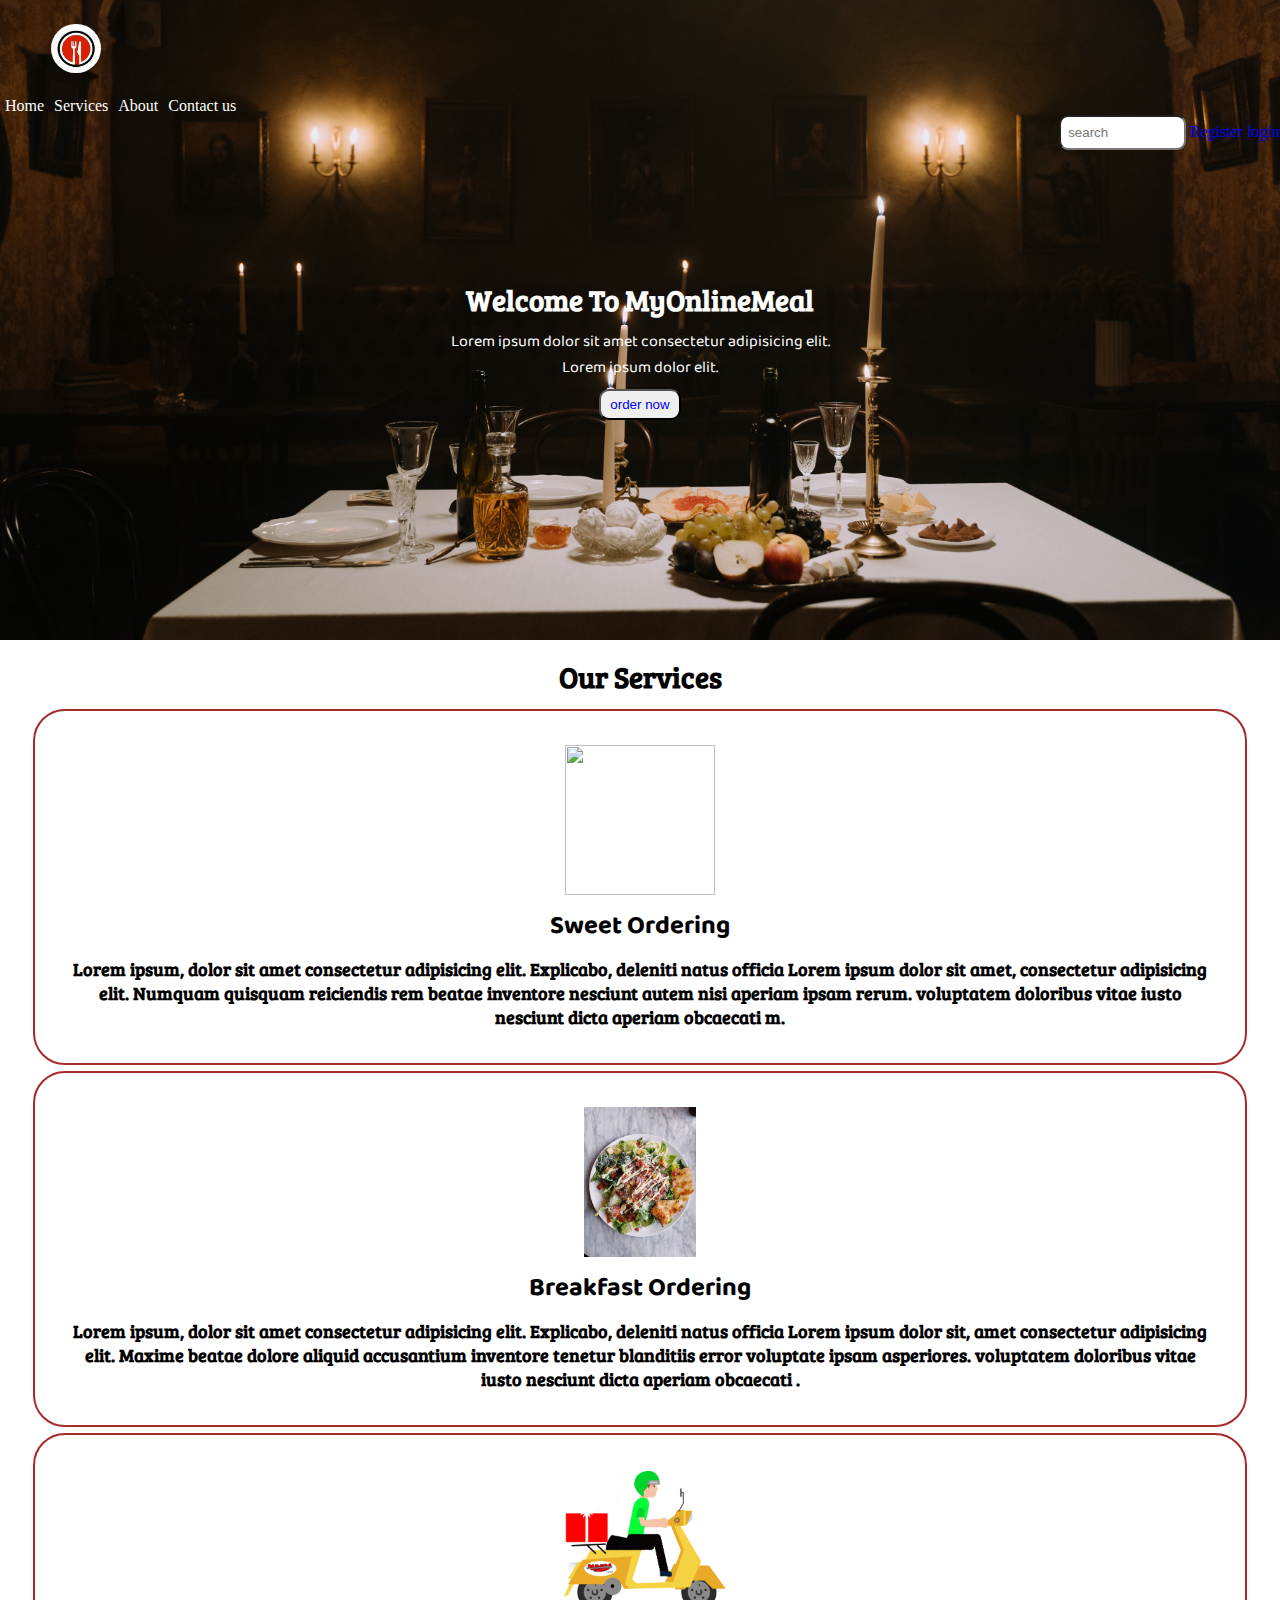
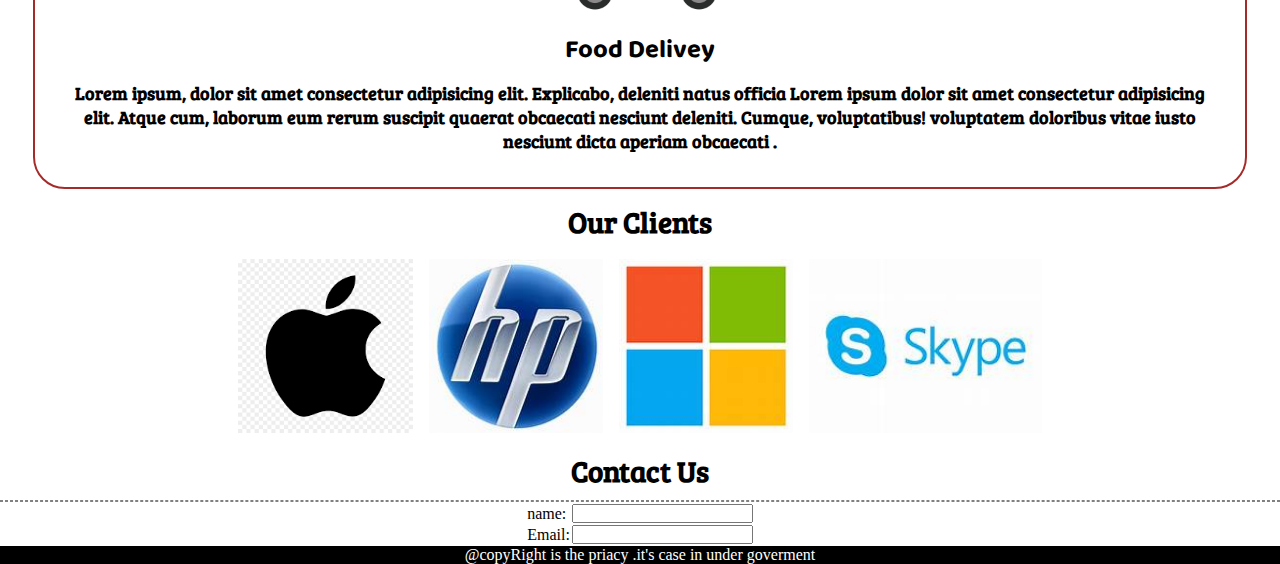
==== index.html @ a234ea57 "Add files via upload" ====
<html lang="en">

<head>
    <meta charset="UTF-8">
    <meta http-equiv="X-UA-Compatible" content="IE=edge">
    <meta name="viewport" content="width=device-width, initial-scale=1.0">
    <title>Best Online Food Delivery In India |MyOnlineMeal.com</title>
    <link rel="stylesheet" media="screen and (max-width:1450px)" href="css/phone.css">
    <link rel="stylesheet" href="css/style.css">
    <link
        href="https://fonts.googleapis.com/css2?family=Baloo+Bhai+2&family=Bree+Serif&family=Murecho:wght@100&display=swap"
        rel="stylesheet">
</head>

<body>
    <nav id="navbar">
        <div id="logo">
            <img src="meal logo.jpg" alt="MyOnlineMeal.com">
        </div>
        <ul>
            <li class="items"><a href="#home">Home</a></li>
            <li class="items"><a href="#services">Services</a></li>
            <li class="items"><a href="#client-section">About</a></li>
            <li class="items"><a href="#contact">Contact us</a></li>
        </ul>
        <div class="NavRight">
             <input class="search_button" type="search" placeholder="  search" aria-label="search">
             <a href="#">Register</a>
             <a  href="form.html">login</a>
        </div>
        
    </nav>
    <section id="home">
        <h1 class="h-primary">Welcome To MyOnlineMeal</h1>
        <p>Lorem ipsum dolor sit amet consectetur adipisicing elit.</p>
        <p>Lorem ipsum dolor elit.</p>
        <button  class="btn"><a href="innerpage.html">order now</a></button>
    </section>

    <section class="services-container">
        <h1 style="color: black" class="h-primary center">Our Services<h1>
                <div id="services">
                    <div class="box">
                        <img src="bg2.jpg" alt="">
                        <h2 class="h-secondary center">Sweet Ordering</h2>
                        <p class="center">Lorem ipsum, dolor sit amet consectetur adipisicing elit. Explicabo,
                            deleniti natus officia Lorem ipsum dolor sit amet, consectetur adipisicing elit. Numquam quisquam reiciendis rem beatae inventore nesciunt autem nisi aperiam ipsam rerum. voluptatem doloribus vitae iusto nesciunt dicta aperiam obcaecati
                           m.</p>

                    </div>
                    <div class="box">
                        <img src="bg3.jpg" alt="">
                        <h2 class="h-secondary center">Breakfast Ordering</h2>
                        <p class="center">Lorem ipsum, dolor sit amet consectetur adipisicing elit. Explicabo,
                            deleniti natus officia Lorem ipsum dolor sit, amet consectetur adipisicing elit. Maxime beatae dolore aliquid accusantium inventore tenetur blanditiis error voluptate ipsam asperiores. voluptatem doloribus vitae iusto nesciunt dicta aperiam obcaecati
                            .</p>

                    </div>
                        <div class="box">
                        <img src="bg1.png" alt="">
                        <h2 class="h-secondary center">Food Delivey</h2>
                        <p class="center">Lorem ipsum, dolor sit amet consectetur adipisicing elit. Explicabo,
                            deleniti natus officia Lorem ipsum dolor sit amet consectetur adipisicing elit. Atque cum, laborum eum rerum suscipit quaerat obcaecati nesciunt deleniti. Cumque, voluptatibus! voluptatem doloribus vitae iusto nesciunt dicta aperiam obcaecati
                            .</p>

                    </div>
                </div>
    </section>

    <section id="client-section">
        <h1 class="h-primary center">Our Clients</h1>
        <div id="clients">
            <div id="clients-item">
                <img class="apple" src="apple logo.png" alt="apple logo">
            </div>
            <div id="clients-item">
                <img src="hp logo .png" alt="hp logo">
            </div>
            <div id="clients-item">
                <img src="microsoft logo .png" alt="microsoft logo">
            </div>
            <div id="clients-item">
                <img src="skype logo .png" alt="skype logo">
            </div>
        </div>
    </section>

    <section id="contact">
        <h1 class="h-primary center">Contact Us</h1>
        <hr style="border:1px dashed;">
        <div id="contact-box">
            <form >
                <table>
                    <tr>
                        <td>name: </td>
                        <td><input type="text"></td>
                    </tr>
                    <tr>
                        <td>Email: </td>
                        <td>
                            <input type="Email">
                        </td>
                    </tr>
                </table>                
            </form>
        </div>
    </section>

    <!-- Footer section -->
    <footer class="center">
        <p>@copyRight is the priacy .it's case in under goverment</p>
    </footer>
    
</body>

</html>
---- css/phone.css ----
/* navabar section */
#navbar{
    flex-direction: column;
    height: 50px;
}
#logo{
    margin: 18px 47px;
}
/* home section */
#home{
    height: 370px;
    display: block;
    margin: auto;
}
#home::before{
    height: 480px; 
}
/* services section */
#services{
    flex-direction: column;
    display: block;
    margin: auto;

}
#services .box img {
    height: 90px
}


#services .box p{
    font-size: 10px;
}

.h-primary{
    font-size:26px;
}
/* clients section */

/* contact section */

/* footer section */
---- css/style.css ----
/* css reset */
*{
    margin: 0;
    padding: 0;
    /* box-sizing: border-box; */
}
html{
    scroll-behavior: smooth;
}
/* css variables */
:root{
    --navbar-height: 59px;
}

/* navigation bar */
#navbar{
    display: flex;
    /* align-items: center; */
    position: relative;
    top: 0px;
}

#navbar::before{
    content: "";
    background-color: black;
    position: absolute;
    top: 0px;
    left: 0px;
    height: 100%;
    width: 100%;
    z-index: -1;
    opacity: 0.2;

}

#logo img{
    
    margin: 6px 8px 6px 4px;
    height: 49px;
    width: 50px;
    border-radius: 28px;
}

#navbar ul{
    display: flex;
    align-items:center ;
}

#navbar ul li{
    list-style: none;
}
#navbar ul li a{
    color:white;
    padding: 5px;
    text-decoration: none;
    border-radius: 33px;
}
#navbar ul li a:hover{
 color: rgb(154, 163, 163);
 background-color: rgb(6, 0, 10);
}
#navbar form a{
    padding: 6px 9px;
    margin: 8px;
    /* border: 4px solid white; */
    /* border-radius: 10px; */
    cursor: pointer;
    color:rgb(222, 213, 213);
    text-decoration: none;

}
.NavRight{
    margin-left: auto;
}
.NavRight a{
    text-decoration: none;
}
.NavRight a :hover{
    color: rgb(247, 243, 9);
    background-color: bisque;
}
.search_button{

    border-radius: 9px;
    height: 35px;
    width: 127px;

}

#home{
    display: flex;
    height: 591px;
    padding:3px;
    flex-direction: column;
    align-items: center;
    justify-content: center;
}
#home::before{
    content: "";
    background: url('../bg11.jpg') no-repeat center center/cover;
    position: absolute;
    top:0px;
    left:0px;
    height: 640px;
    width: 100%;
    z-index: -1;
    opacity: 1;
}
#home h1{
    color: white;
    text-align: center;
}
#home p{
    color: white;
    text-align: center;
    font-family: 'Baloo Bhai 2', cursive;
    font-size: 1rem;
}
.btn{
    padding: 6px 9px;
    margin: 8px;
    /* border: 4px solid white; */
    border-radius: 10px;
    cursor: pointer;
    
}
.btn a{
    text-decoration: none;
}
/* utility classes */
/* .d-flex
{
    text-align: right;
} */
.h-primary{
    font-size: 1.8rem;
    padding: 10px;
    font-family: 'Bree Serif', serif;
}
.h-primary center{

    font-family: 'Bree Serif', serif;
}
.h-secondary{
    font-size: 1.6rem;
    padding: 10px;
}

.center{
    text-align: center;
}

/* services section */

#services{
    display: flex;
    margin-left: 30px;
    margin-right: 30px;
    justify-content: center;
    font-family: 'Baloo Bhai 2', cursive;
}
#services .box{
    border:2px solid brown;
    padding: 34px;
    margin: 3px;
    border-radius: 32px;
}
#services .box img{
    height: 150px;
    margin: auto;
    display: block;
}
#services .box p{
    font-family: 'Bree Serif', serif;
    font-size: 1.1rem;
}

#clients{
    display: flex;
    justify-content: center;
    align-items: center;
}
#clients img{
    height: 174px;
}
#clients-item{
    margin: 8px;
}

/* contact section */
#contact-box{
    display: flex;
    justify-content: center;
    text-align: left;
}
#contact-box label{
    font-size: 1rem;
    font-family: 'Bree Serif', serif; 
}
.form-group{
    left: 0px;
    display: flex;
}

.text-center{
    text-align:center;
}

footer p{
    text-align: center;
    background-color: black;
    color: white;
}
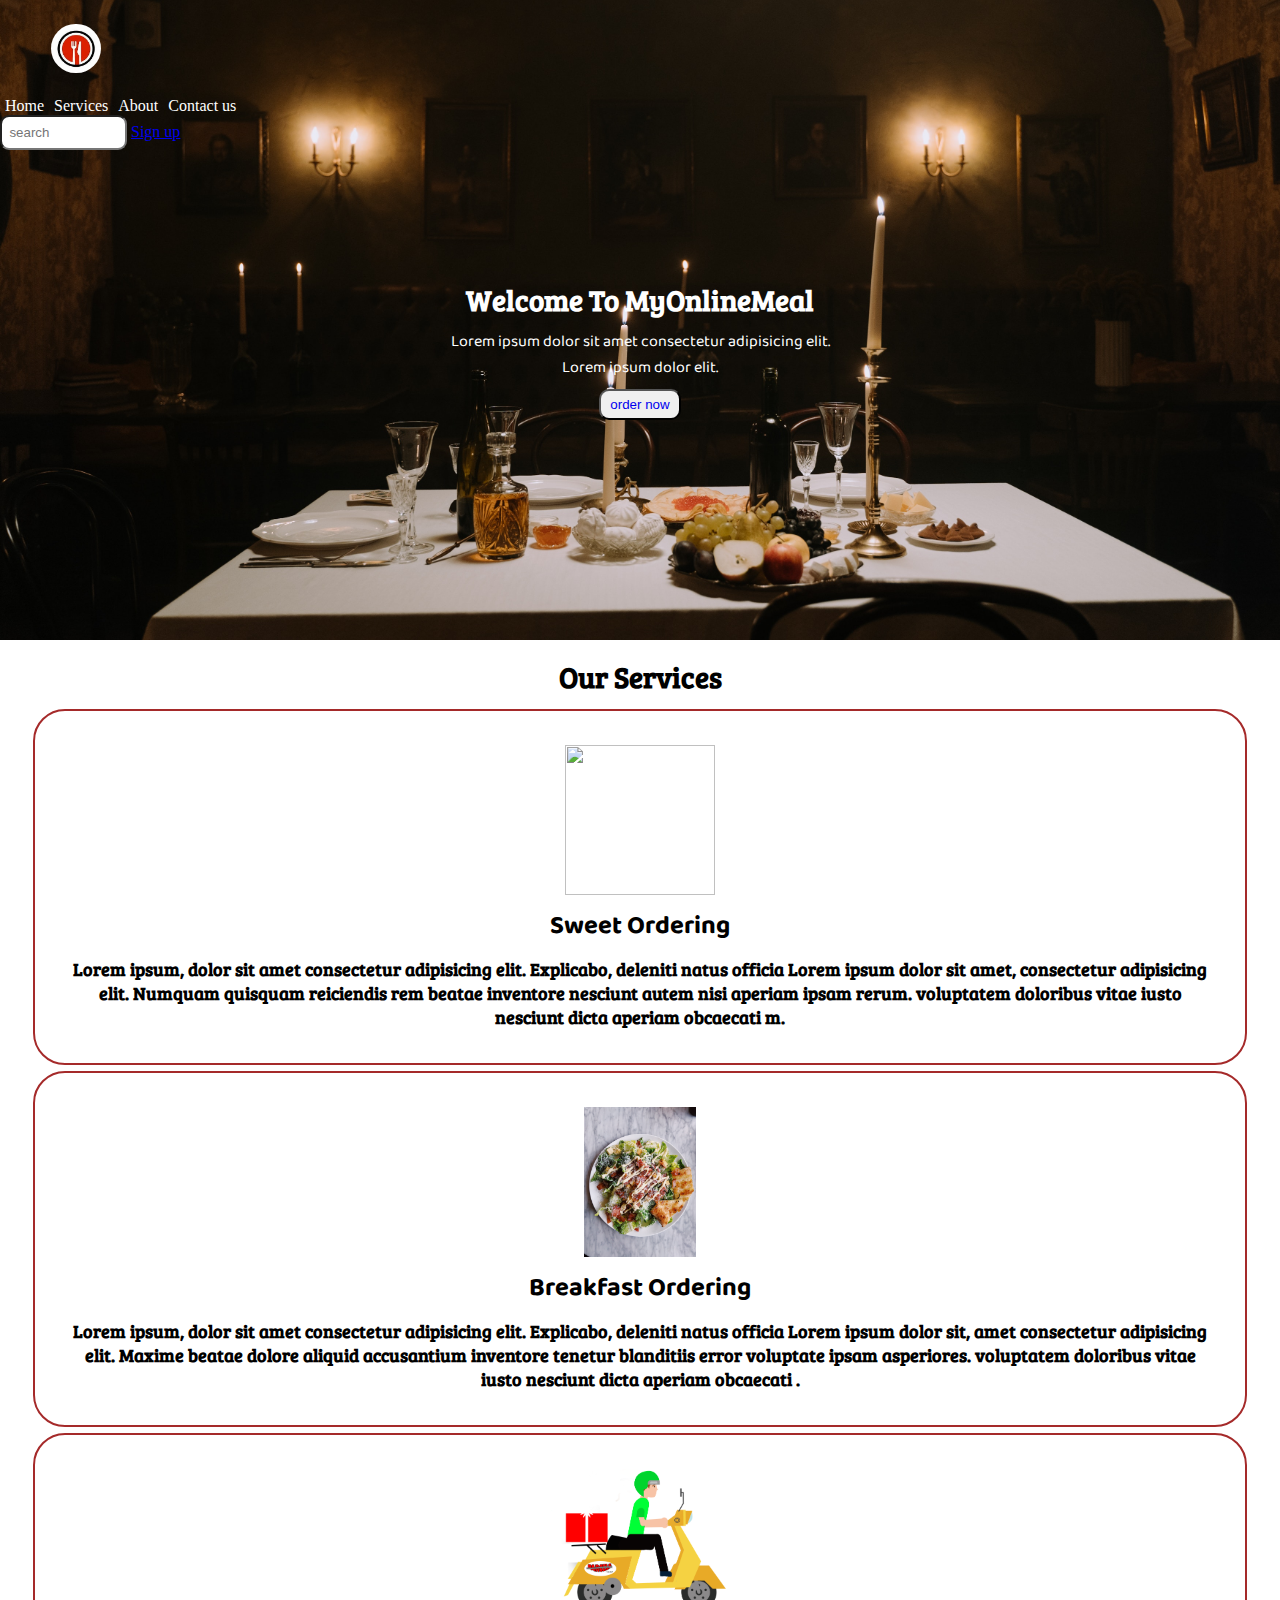
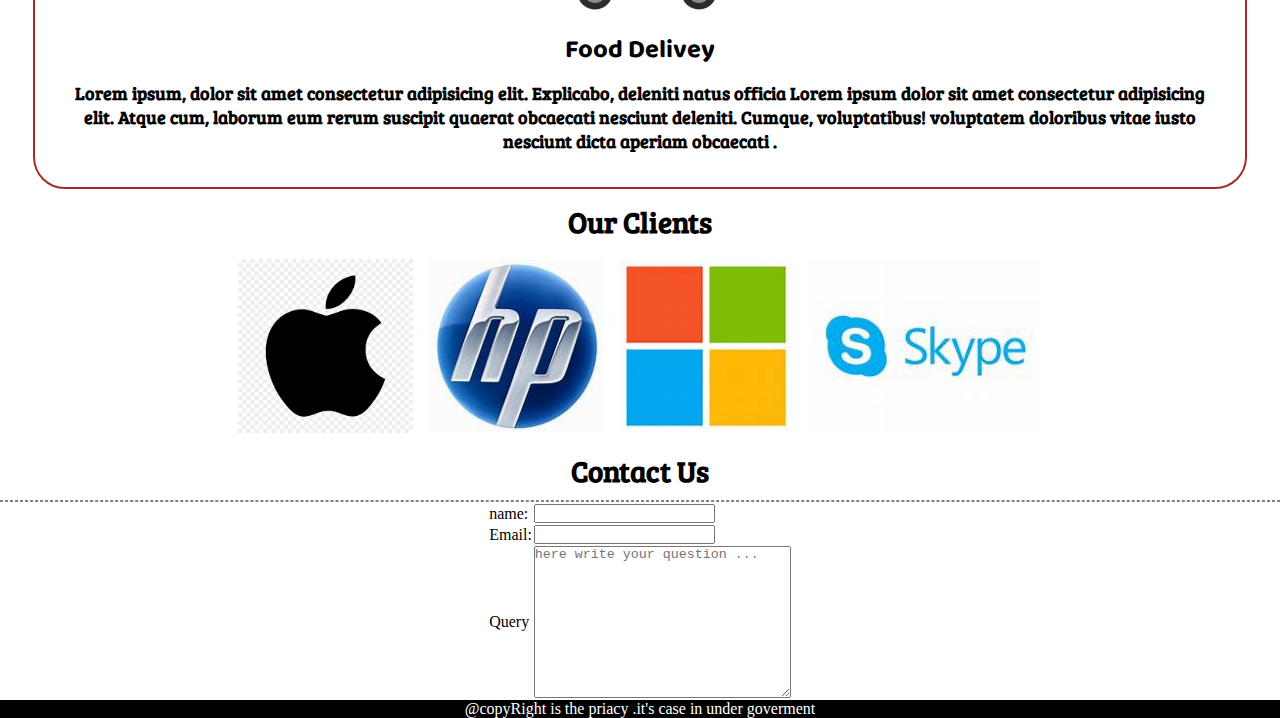
==== commit 53560e4e: "Update index.html" ====
--- a/index.html
+++ b/index.html
@@ -23,10 +23,10 @@
             <li class="items"><a href="#client-section">About</a></li>
             <li class="items"><a href="#contact">Contact us</a></li>
         </ul>
-        <div class="NavRight">
+        <div id="NavRight">
              <input class="search_button" type="search" placeholder="  search" aria-label="search">
-             <a href="#">Register</a>
-             <a  href="form.html">login</a>
+             
+             <a  href="form.html" target="_blank">Sign up</a>
         </div>
         
     </nav>
@@ -34,7 +34,7 @@
         <h1 class="h-primary">Welcome To MyOnlineMeal</h1>
         <p>Lorem ipsum dolor sit amet consectetur adipisicing elit.</p>
         <p>Lorem ipsum dolor elit.</p>
-        <button  class="btn"><a href="innerpage.html">order now</a></button>
+        <button  class="btn"><a href="innerpage.html" target="_blank">order now</a></button>
     </section>
 
     <section class="services-container">
@@ -71,7 +71,7 @@
         <h1 class="h-primary center">Our Clients</h1>
         <div id="clients">
             <div id="clients-item">
-                <img class="apple" src="apple logo.png" alt="apple logo">
+                <img id="appleimg" src="apple logo.png" alt="apple logo">
             </div>
             <div id="clients-item">
                 <img src="hp logo .png" alt="hp logo">
@@ -101,6 +101,12 @@
                             <input type="Email">
                         </td>
                     </tr>
+                    <tr>
+                        <td>Query</td>
+                        <td>
+                            <textarea name="textarea" id="" cols="30" rows="10" placeholder="here write your question ..."></textarea>
+                        </td>
+                    </tr>
                 </table>                
             </form>
         </div>
@@ -113,4 +119,4 @@
     
 </body>
 
-</html>+</html>
